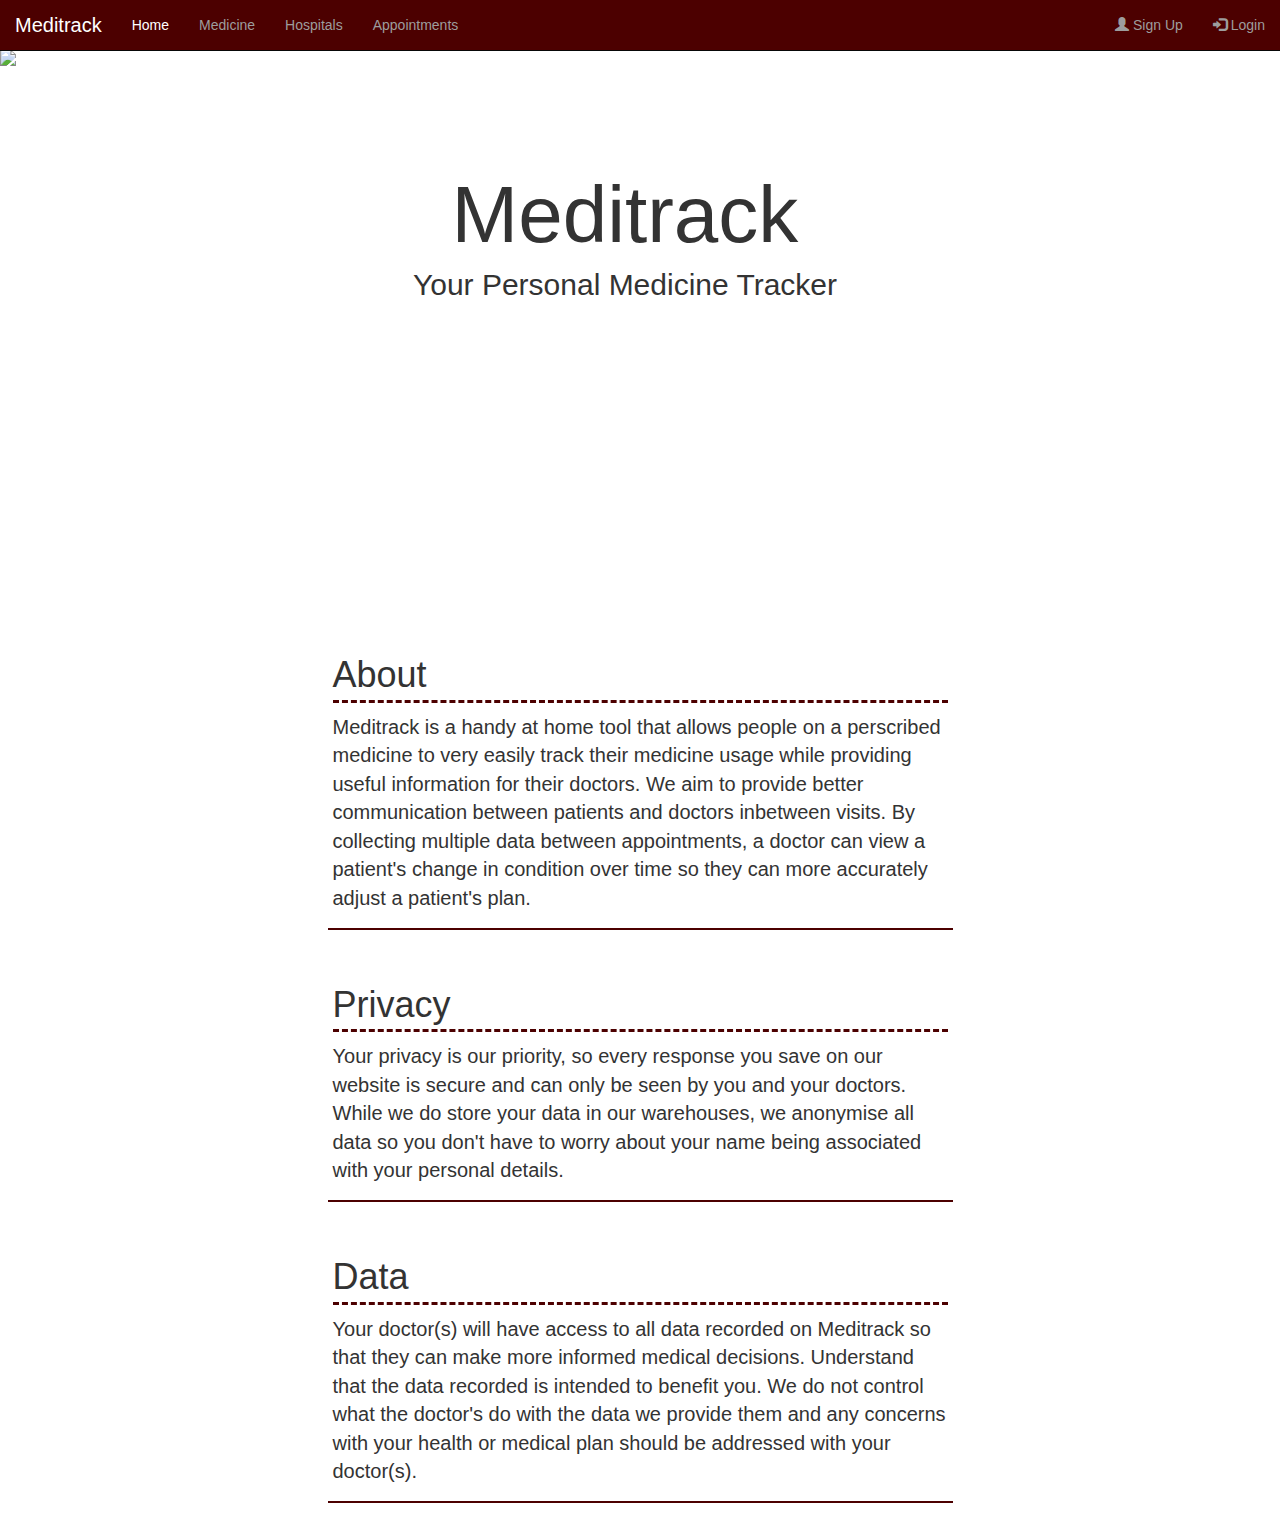
==== Pitt_Challenge/index.html @ f2cd89af "up to full data, no table" ====
<!DOCTYPE html> 
<html lang="en-US">
    <head> 
        <title> Meditrack </title>
        <link rel="stylesheet" href="meditrack.css">       
        <!-- Latest compiled and minified CSS -->
        <link rel="stylesheet" href="https://maxcdn.bootstrapcdn.com/bootstrap/3.3.7/css/bootstrap.min.css">

        <!-- jQuery library -->
        <script src="https://ajax.googleapis.com/ajax/libs/jquery/3.1.1/jquery.min.js"></script>

        <!-- Latest compiled JavaScript -->
        <script src="https://maxcdn.bootstrapcdn.com/bootstrap/3.3.7/js/bootstrap.min.js"></script>
        
        <meta name="viewport" content="width=device-width, initial-scale=1">
        
        <meta charset="utf-8">
    </head>

    <body>
        <nav class="navbar navbar-inverse navbar-fixed-top" style="margin:0px;">
            <div class="container-fluid" id="header">
                <div class="navbar-header">
                    <button type="button" class="navbar-toggle" data-toggle="collapse" data-target="#navBar">
                        <span class="icon-bar"></span>
                        <span class="icon-bar"></span>
                        <span class="icon-bar"></span> 
                    </button>
                    <a class="navbar-brand" id="website_title" href="index.html">Meditrack</a>
                </div>
                <div class="collapse navbar-collapse" id="navBar">
                    <ul class="nav navbar-nav">
                        <li class="active"><a href="#" style="background-color:#4c0000"> Home </a></li>
                        <li><a href="medicine.html"> Medicine </a></li>
                        <li><a href="hospitals.html"> Hospitals </a></li>
                        <li><a href="#"> Appointments</a></li>
                    </ul>  
                    <ul class="nav navbar-nav navbar-right">
                      <li><a href="signup.html"><span class="glyphicon glyphicon-user"></span> Sign Up</a></li>
                      <li><a href="login.html"><span class="glyphicon glyphicon-log-in"></span> Login</a></li>
                    </ul>
                </div>
            </div>
        </nav>
        <div style="height:50px;"> </div>
       
        <div id="img-bck">
            <img src="pill_bottle.jpg" class="img-responsive" style=" width:100%;position:absolute;"> 
            <div class="container-fluid" style="height:auto;">
                <div class="row" style="margin-top:140px; position:relative;" id="home_cont">     
                    <div class="col-sm-4"> </div>
                    <div class="col-sm-4"> 
                        <h1 id="home_text"> Meditrack </h1>
                    </div>
                    <div class="col-sm-4"> </div>                
                </div>
                <div class="row" style="position: relative; margin-top:10px;" id="home_cont_sub">     
                    <div class="col-sm-2"> </div>
                    <div class="col-sm-8" id="home_text_sub"> Your Personal Medicine Tracker
                    </div>
                    <div class="col-sm-2"> </div>                
                </div>
            </div>
        </div>
        
        <div class="container-fluid" id="info">
            <div id="inner_info">
                <h1 id="info_header"> About</h1>
                <p style="font-size:20px;"> Meditrack is a handy at home tool that allows people on a perscribed medicine to very easily track their medicine usage while providing useful information for their doctors. We aim to provide better communication between patients and doctors inbetween visits. By collecting multiple data between appointments, a doctor can view a patient's change in condition over time so they can more accurately adjust a patient's plan. 
                </p>
            </div>
        </div>
        
        <div class="container-fluid" id="info">
            <div id="inner_info">
                <h1 id="info_header"> Privacy </h1>
                <p style="font-size:20px;"> Your privacy is our priority, so every response you save on our website is secure and can only be seen by you and your doctors. While we do store your data in our warehouses, we anonymise all data so you don't have to worry about your name being associated with your personal details. 
                </p>
            </div>
        </div>
    
        <div class="container-fluid" id="info" style="margin-bottom:30px;">
            <div id="inner_info">
                <h1 id="info_header"> Data </h1>
                <p style="font-size:20px;"> Your doctor(s) will have access to all data recorded on Meditrack so that they can make more informed medical decisions. Understand that the data recorded is intended to benefit you. We do not control what the doctor's do with the data we provide them and any concerns with your health or medical plan should be addressed with your doctor(s).
                </p>
            </div>
        </div>
    
    </body>






</html>
---- Pitt_Challenge/meditrack.css ----
#header{
    background-color: #4c0000;
}

#website_title{
    color: #fff;
    font-size: 20px;
}
a{
    background-color:#4c0000;
}

#home_cont{
    width: 100%;
    margin-top: 50px;
    height: 50px;
}

#home_text{
    text-align: center;
    vertical-align: middle;
    line-height: 50px;
    font-size: 80px;
    margin: 0px;
}
#home_cont_sub{
    width: 100%;
    height: 50px;
}
#home_text_sub{
    text-align: center;
    vertical-align: middle;
    line-height: 50px;
    font-size: 30px;
    margin-top: 10px;
}

#img-bck{
    height: 550px;
}

#info{
    height: auto;
    margin-top: 30px; 
    display:flex;
    justify-content:center;
    align-items:center;
    width:100%;
}
#inner_info{
    width: 50%; 
    height: auto;
    border-color: #4c0000;
    border-style: solid;
    border-width: 0px 0px 2px 0px;
    padding: 5px;
}

#info_header{
    padding-bottom: 5px;
    border-bottom: dashed 3px #4c0000; 
}
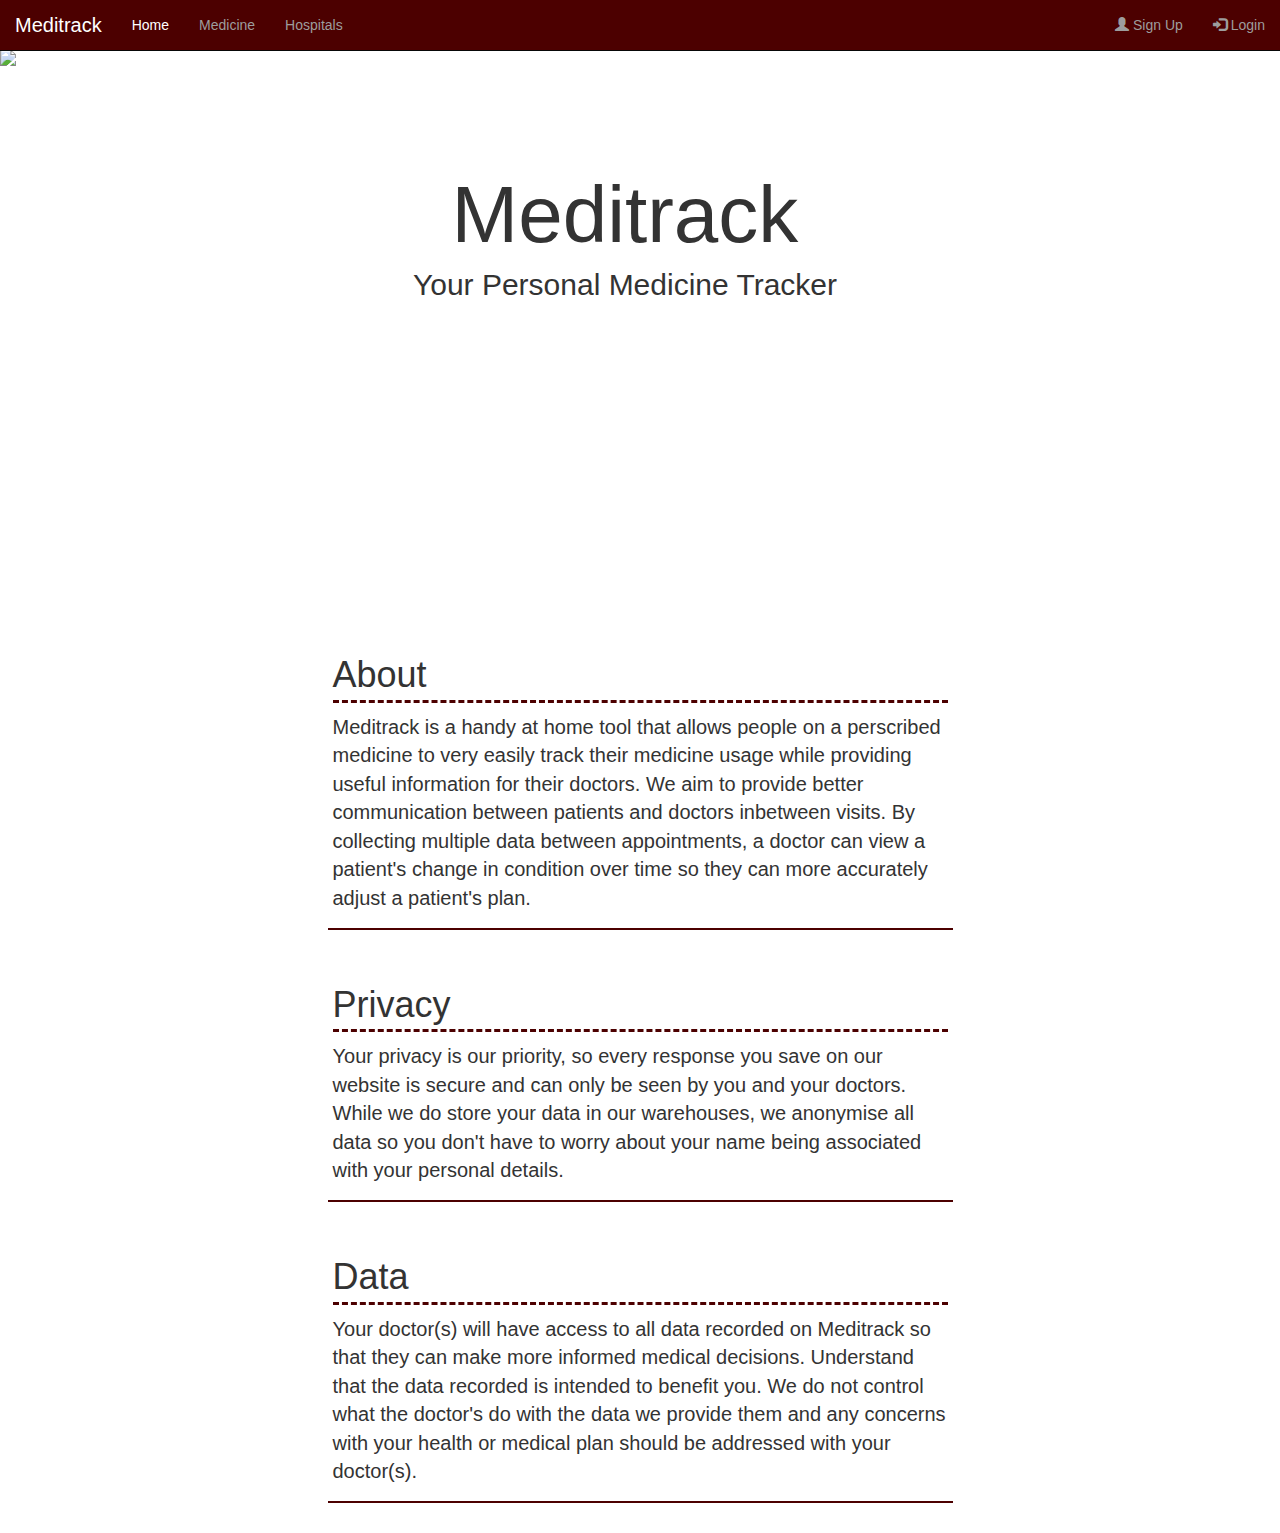
==== commit 4d461177: "Last Commit before Major Changes" ====
--- a/Pitt_Challenge/index.html
+++ b/Pitt_Challenge/index.html
@@ -33,7 +33,6 @@
                         <li class="active"><a href="#" style="background-color:#4c0000"> Home </a></li>
                         <li><a href="medicine.html"> Medicine </a></li>
                         <li><a href="hospitals.html"> Hospitals </a></li>
-                        <li><a href="#"> Appointments</a></li>
                     </ul>  
                     <ul class="nav navbar-nav navbar-right">
                       <li><a href="signup.html"><span class="glyphicon glyphicon-user"></span> Sign Up</a></li>
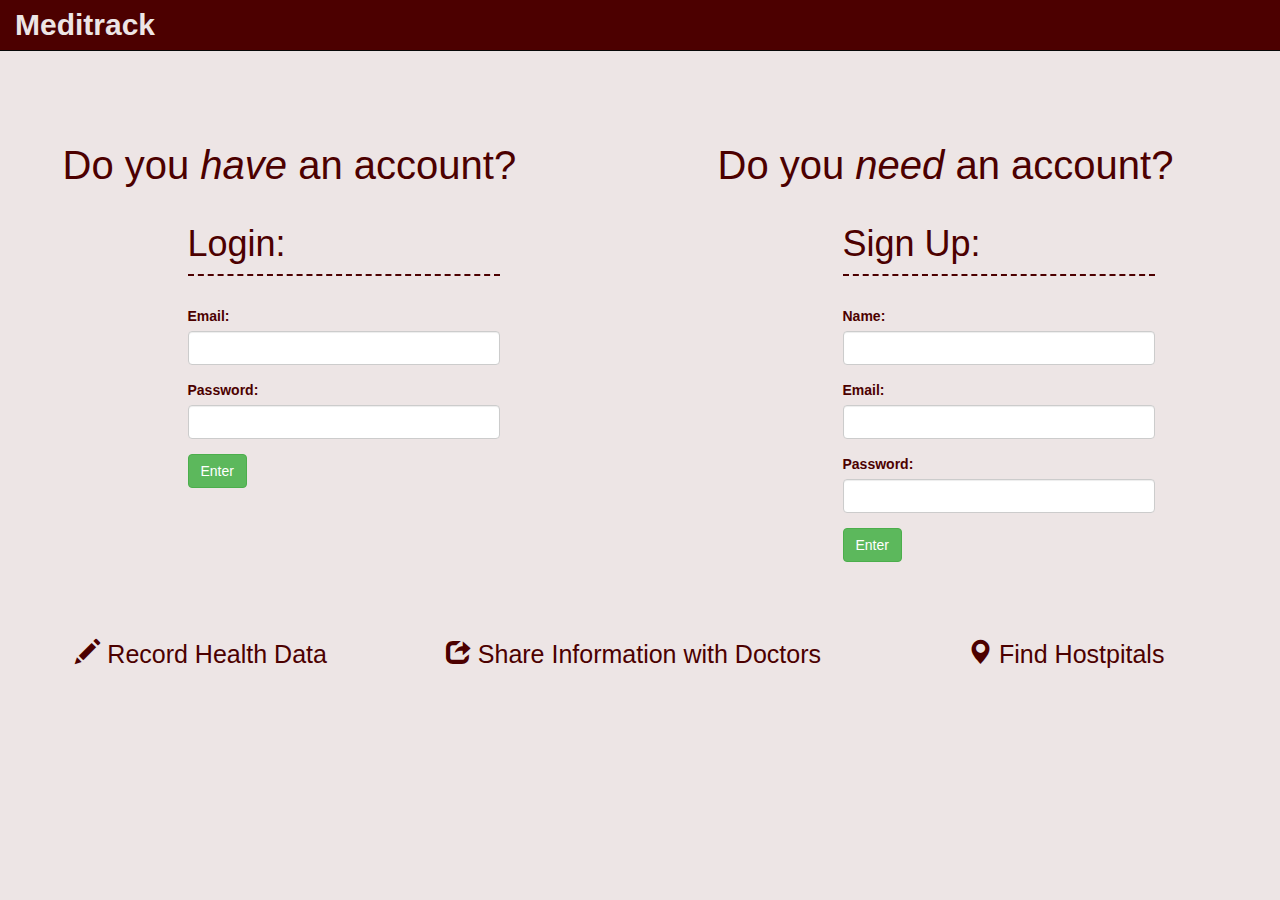
==== commit 6d9c0860: "New login" ====
--- a/Pitt_Challenge/index.html
+++ b/Pitt_Challenge/index.html
@@ -2,12 +2,13 @@
 <html lang="en-US">
     <head> 
         <title> Meditrack </title>
-        <link rel="stylesheet" href="meditrack.css">       
+        <link rel="stylesheet" href="login.css">       
         <!-- Latest compiled and minified CSS -->
         <link rel="stylesheet" href="https://maxcdn.bootstrapcdn.com/bootstrap/3.3.7/css/bootstrap.min.css">
 
         <!-- jQuery library -->
         <script src="https://ajax.googleapis.com/ajax/libs/jquery/3.1.1/jquery.min.js"></script>
+        
 
         <!-- Latest compiled JavaScript -->
         <script src="https://maxcdn.bootstrapcdn.com/bootstrap/3.3.7/js/bootstrap.min.js"></script>
@@ -21,76 +22,123 @@
         <nav class="navbar navbar-inverse navbar-fixed-top" style="margin:0px;">
             <div class="container-fluid" id="header">
                 <div class="navbar-header">
-                    <button type="button" class="navbar-toggle" data-toggle="collapse" data-target="#navBar">
-                        <span class="icon-bar"></span>
-                        <span class="icon-bar"></span>
-                        <span class="icon-bar"></span> 
-                    </button>
-                    <a class="navbar-brand" id="website_title" href="index.html">Meditrack</a>
-                </div>
-                <div class="collapse navbar-collapse" id="navBar">
-                    <ul class="nav navbar-nav">
-                        <li class="active"><a href="#" style="background-color:#4c0000"> Home </a></li>
-                        <li><a href="medicine.html"> Medicine </a></li>
-                        <li><a href="hospitals.html"> Hospitals </a></li>
-                    </ul>  
-                    <ul class="nav navbar-nav navbar-right">
-                      <li><a href="signup.html"><span class="glyphicon glyphicon-user"></span> Sign Up</a></li>
-                      <li><a href="login.html"><span class="glyphicon glyphicon-log-in"></span> Login</a></li>
-                    </ul>
+                    <a class="navbar-brand" id="website_title" href="index.html"><b>Meditrack</b></a>
                 </div>
             </div>
         </nav>
         <div style="height:50px;"> </div>
-       
-        <div id="img-bck">
-            <img src="pill_bottle.jpg" class="img-responsive" style=" width:100%;position:absolute;"> 
-            <div class="container-fluid" style="height:auto;">
-                <div class="row" style="margin-top:140px; position:relative;" id="home_cont">     
-                    <div class="col-sm-4"> </div>
-                    <div class="col-sm-4"> 
-                        <h1 id="home_text"> Meditrack </h1>
+
+        <div class="row" style="height:100px;">
+            <div class="col-sm-6">
+                <div style="margin-top: 30px; width:100%; margin-left:10%; font-size:40px;margin-bottom:none;"> <br>Do you <i>have</i> an account?</div>
+            </div>
+            <div class="col-sm-6">
+                <div style="margin-top: 30px; width:100%; margin-left:10%; font-size:40px;margin-bottom:none;"><br> Do you <i>need</i> an account?</div>
+            </div>
+        
+        </div>
+        <div class="row">
+            <div class="col-sm-6" >
+                <div style="margin-top: 30px; width:50%; margin-left:30%; border-width: 0px 0px 2px 0px; border-style: dashed;">
+                    <h1>Login:</h1>
+                </div>
+                <form style="margin-top: 30px; width:50%; margin-left:30%"> 
+                    <div class="form-group">
+                      <label for="usr">Email:</label>
+                      <input type="text" class="form-control" id="email">
                     </div>
-                    <div class="col-sm-4"> </div>                
+                    <div class="form-group">
+                      <label for="pwd">Password:</label>
+                      <input type="password" class="form-control" id="pwd">
+                    </div>
+                    <div class="form-group">
+                        <a class="btn btn-success" id="enter" href="javascript: click2();">Enter</a>
+                    </div>
+                </form>
+            </div>
+            <div class="col-sm-6">
+                <div style="margin-top: 30px; width:50%; margin-left:30%; border-width: 0px 0px 2px 0px; border-style: dashed;">
+                    <h1>Sign Up:</h1>
                 </div>
-                <div class="row" style="position: relative; margin-top:10px;" id="home_cont_sub">     
-                    <div class="col-sm-2"> </div>
-                    <div class="col-sm-8" id="home_text_sub"> Your Personal Medicine Tracker
+                <form style="margin-top: 30px; width:50%; margin-left:30%"> 
+                    <div class="form-group">
+                      <label for="usr">Name:</label>
+                      <input type="text" class="form-control" id="usr">
                     </div>
-                    <div class="col-sm-2"> </div>                
-                </div>
+                    <div class="form-group">
+                      <label for="usr">Email:</label>
+                      <input type="text" class="form-control" id="email">
+                    </div>
+                    <div class="form-group">
+                      <label for="pwd">Password:</label>
+                      <input type="password" class="form-control" id="pwd">
+                    </div>
+                    <div class="form-group">
+                        <a class="btn btn-success" id="enter" href="javascript: click();">Enter</a>
+                    </div>
+                </form>
             </div>
         </div>
+        <div class="row" style="margin-top:50px;">
+            <div class="col-sm-3" id='menu_info'>
+                <div id="menu_inner"> <span class="glyphicon glyphicon-pencil"></span> Record Health Data </div>
+            </div>
+            <div class="col-sm-6" id='menu_info'><div id="menu_inner">
+                <span class="glyphicon glyphicon-share"></span> Share Information with Doctors</div>
+            </div>
+            <div class="col-sm-3" id='menu_info'><div id="menu_inner">
+                <span class="glyphicon glyphicon-map-marker"></span> Find Hostpitals
+            </div></div>
+        </div>
+        <script>
+            function click2(){
+                var email = $('#email').val();
+                var password = $('#pwd').val();
+                
+                var people = JSON.parse(localStorage.people);
+                for(i = 0; i < people.length; i++){
+                    console.log(email);
+                    console.log(people[i][1]);
+                    if(email == people[i][1]){
+                        console.log(password);
+                        console.log(people[i][2]);
+                        if(password == people[i][2]){  
+                            sessionStorage.setItem('email',email)
+                            window.location.href = 'home.html';
+                            break;
+                        }
+                        alert("Please enter a valid password");
+                        window.location.href = 'index.html'
+                    }                    
+                }
+                if (i==people.length){
+                    alert("This isn't a valid email. Create an account");
+                }                
+            }
+            
+            function click(){
+                var people = JSON.parse(localStorage.getItem('people'));
+                people = people || [];
+                var name = $('#usr').val();
+                var email = $('#email').val();
+                var pass = $('#pwd').val();
+
+                if(name == '' || email == '' || pass == ''){
+                    alert("Please fill out every part");
+                    window.location.href = 'index.html'
+                }
+                else{
+                    var new_array = [name, email, pass];
+                    people.push(new_array);
+
+                    localStorage.people = JSON.stringify(people);
+
+                    /*delete localStorage.people;  */ 
+
+                    window.location.href = "home.html";  
+                }
+            }
+        </script>
         
-        <div class="container-fluid" id="info">
-            <div id="inner_info">
-                <h1 id="info_header"> About</h1>
-                <p style="font-size:20px;"> Meditrack is a handy at home tool that allows people on a perscribed medicine to very easily track their medicine usage while providing useful information for their doctors. We aim to provide better communication between patients and doctors inbetween visits. By collecting multiple data between appointments, a doctor can view a patient's change in condition over time so they can more accurately adjust a patient's plan. 
-                </p>
-            </div>
-        </div>
-        
-        <div class="container-fluid" id="info">
-            <div id="inner_info">
-                <h1 id="info_header"> Privacy </h1>
-                <p style="font-size:20px;"> Your privacy is our priority, so every response you save on our website is secure and can only be seen by you and your doctors. While we do store your data in our warehouses, we anonymise all data so you don't have to worry about your name being associated with your personal details. 
-                </p>
-            </div>
-        </div>
-    
-        <div class="container-fluid" id="info" style="margin-bottom:30px;">
-            <div id="inner_info">
-                <h1 id="info_header"> Data </h1>
-                <p style="font-size:20px;"> Your doctor(s) will have access to all data recorded on Meditrack so that they can make more informed medical decisions. Understand that the data recorded is intended to benefit you. We do not control what the doctor's do with the data we provide them and any concerns with your health or medical plan should be addressed with your doctor(s).
-                </p>
-            </div>
-        </div>
-    
     </body>
-
-
-
-
-
-
 </html>--- a/Pitt_Challenge/login.css
+++ b/Pitt_Challenge/login.css
@@ -0,0 +1,31 @@
+body {
+    background-color: #ede5e5 !important;
+    color: #4c0000 !important;
+}
+
+
+#header{
+    background-color: #4c0000
+}
+
+#website_title{
+    color: #ede5e5;
+    font-size: 30px;    
+}
+a{
+    background-color:#4c0000;
+}
+
+#menu_info{
+    font-size: 25px;
+    height: auto;
+    margin-top: 10px; 
+    display:flex;
+    justify-content:center;
+    align-items:center;
+    width:33%;
+}   
+#menu_inner{
+    margin-left:10%
+    width:75%;
+}